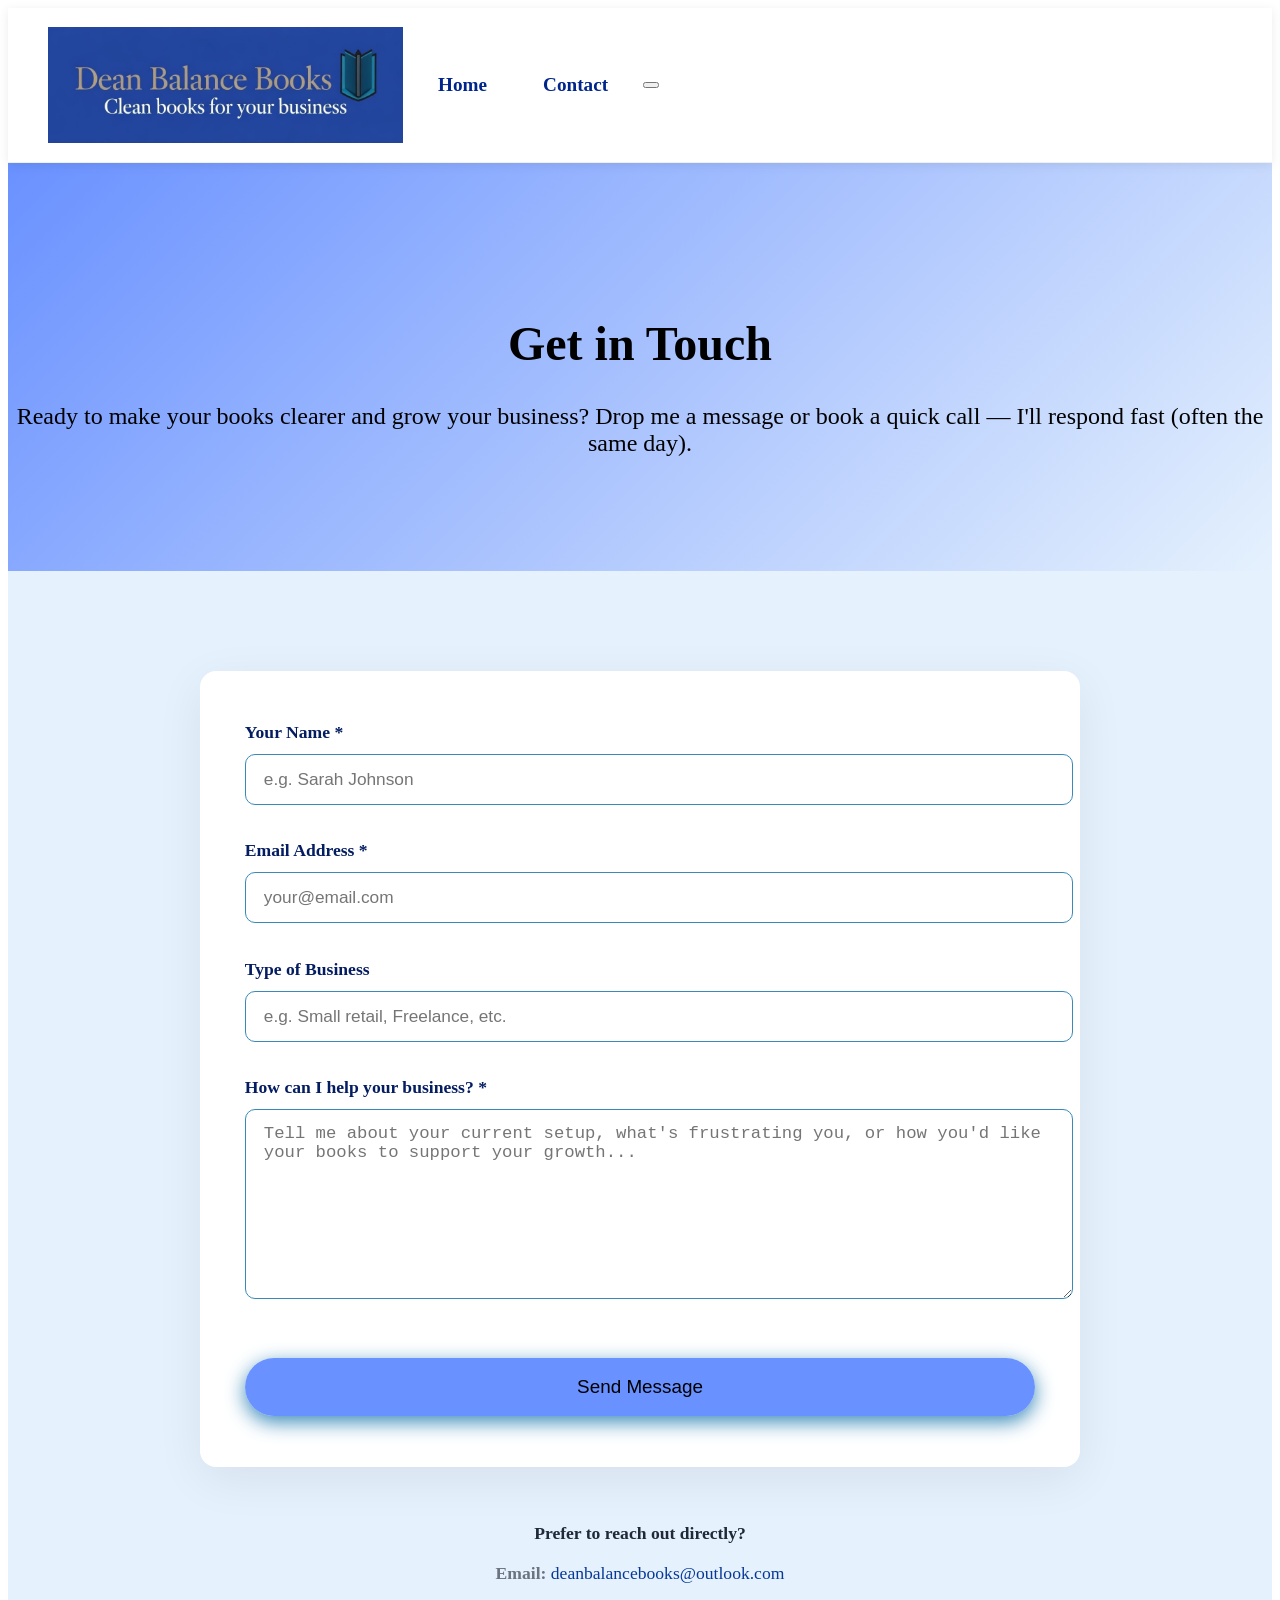
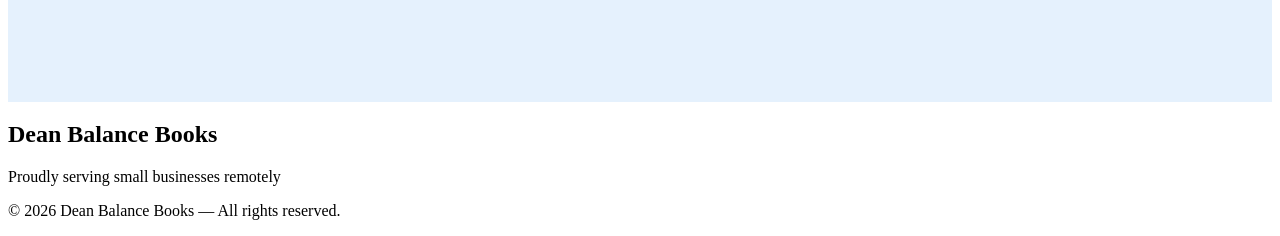
==== Contact Page/index.html @ a8c3a901 "Rename contact.html to index.html" ====
<!DOCTYPE html>
<html lang="en">
<head>
  <meta charset="UTF-8" />
  <meta name="viewport" content="width=device-width, initial-scale=1.0"/>
  <title>Dean Balance Books Contact Form</title>
  <meta name="description" content="Get in touch with Caitlin Dean Bookkeeping. Book a free discovery call or ask any question about your small business finances."/>

  <link rel="stylesheet" href="styles.css">
</head>
<body>
<nav class="main-nav">
  <div class="container">
    <div class="nav-content">
      <!-- Logo / Brand -->
      <img src="logo.jpg" alt="Dean Balance Books Logo" class="logo">
      </a>

      <!-- Menu links -->
      <ul class="nav-links">
        <li><a href="index.html">Home</a></li>
        <li><a href="contact.html">Contact</a></li>
      </ul>

      <!-- Mobile menu toggle (hamburger) -->
      <button class="menu-toggle" aria-label="Toggle menu">
        <span></span>
        <span></span>
        <span></span>
      </button>
    </div>
  </div>
</nav>
  <header>
    <div class="container">
      <h1 style="font-size: 3rem;">Get in Touch</h1>
      <p class="lead" style=" font-size: 1.5rem;">Ready to make your books clearer and grow your business? Drop me a message or book a quick call — I'll respond fast (often the same day).</p>
    </div>
  </header>

  <section id="contact-form">
    <div class="container">
      <div class="form-wrapper">
        <form id="form" method="POST" class="contact-form">
  <input type="hidden" name="access_key" value="8e34e6bb-6ea8-4bdf-ab73-58a92a766920">

            
          <div class="form-group">
            <label for="name">Your Name *</label>
            <input type="text" id="name" name="name" required placeholder="e.g. Sarah Johnson">
          </div>

          <div class="form-group">
            <label for="email">Email Address *</label>
            <input type="email" id="email" name="email" required placeholder="your@email.com">
          </div>

          <div class="form-group">
            <label for="business">Type of Business</label>
      <input type="text" id="business" name="business" placeholder="e.g. Small retail, Freelance, etc.">
          </div>

          <div class="form-group">
            <label for="message">How can I help your business? *</label>
            <textarea id="message" name="message" rows="6" required placeholder="Tell me about your current setup, what's frustrating you, or how you'd like your books to support your growth..."></textarea>
          </div>
          
          <button type="submit" class="btn">Send Message</button>
              
          
          </form>

          <div id="thank-you" style="display: none; text-align: center; padding: 4rem 1rem; background: #FAFBFD; border-radius: 16px; box-shadow: 0 12px 48px #89d4ff; max-width: 700px; margin: 0 auto;">
  <h2 style="color: #00378a; font-size: 3rem; margin-bottom: 1.5rem;">Thank You!</h2>
  <p style="font-size: 1.35rem; line-height: 1.6; color: var(--dark); margin-bottom: 2.5rem;">
    Your message has been sent successfully.<br>
    I'll review it and get back to you soon — usually within 24 hours.
  </p>

</div>

        <div class="alternative-contact">
          <p>Prefer to reach out directly?</p>
          <p>
            <strong>Email:</strong> <a href="mailto:deanbalancebooks@outlook.com">deanbalancebooks@outlook.com</a><br>
          </p>
        </div>
      </div>
    </div>
  </section>

  <footer>
    <div class="container">
      <h2 class="footer-logo">Dean Balance Books</h2>
      <div class="contact-info">
              Proudly serving small businesses remotely
      </div>
      <p class="copyright">
        © 2026 Dean Balance Books — All rights reserved.
      </p>
    </div>
  </footer>
<script src="script.js" defer></script>
</body>
</html>
---- Contact Page/styles.css ----
:root {
  --primary: #063997;        /* slightly softer blue */
  --primary-dark: #041d61;
  --accent: #4677ffce;         /* friendlier green */
  --light: #e5f1fd;
  --dark: #1f2937;
  --gray: #6b7280;
}
.main-nav {
  position: sticky;
  top: 0;
  z-index: 1000;
  background: white;
  box-shadow: 0 2px 10px rgba(0,0,0,0.08);
  border-bottom: 1px solid rgba(0,0,0,0.06);
}

.nav-content {
  display: flex;
  align-items: center;
  padding: 1.2rem 40px;
  gap: 35px;                 /* ← reduced a lot to pull menu closer */
}

.logo {
  width: 355px;              /* ← slightly smaller so it fits better */
  height: auto;
  flex-shrink: 0;
  display: block;
  overflow: hidden;          /* cuts off any extra transparent space on the right */
}

.logo img {
  width: 355px !important;   /* forces the image to obey our size */
  max-width: 355px !important;
  height: auto !important;
}

.nav-links {
  display: flex;
  justify-content: center;
  gap: 3.5rem;               /* space between Home and Contact — keep or change to 3rem if too wide */
  margin: 0;
  padding: 0;
  list-style: none;
}

 /* Optional: if you ever add something on the far right (cart, language, etc.) */
.right-placeholder {
  flex: 1;
  text-align: right;
}

.nav-links li a {
  color: #00258b;
  text-decoration: none;
  font-weight: 550;
  font-size: 1.2rem;
  transition: color 0.2s ease;
  position: relative;
}

.nav-links li a:hover,
.nav-links li a.active {
  color: var(--primary);
}

/* Underline hover effect (optional, keep or remove) */
.nav-links li a::after {
  content: '';
  position: absolute;
  width: 0;
  height: 2px;
  bottom: -6px;
  left: 0;
  background: var(--primary);
  transition: width 0.3s ease;
}

.nav-links li a:hover::after,
.nav-links li a.active::after {
  width: 100%;
}

/* Mobile menu toggle & styles remain the same */
@media (max-width: 768px) {
  .nav-links {
    position: absolute;
    top: 100%;
    left: 0;
    right: 0;
    background: white;
    flex-direction: column;
    padding: 1.5rem;
    gap: 1.5rem;
    box-shadow: 0 8px 16px rgba(0,0,0,0.1);
    transform: translateY(-10px);
    opacity: 0;
    visibility: hidden;
    transition: all 0.3s ease;
  }

  .nav-links.active {
    transform: translateY(0);
    opacity: 1;
    visibility: visible;
  }

  .menu-toggle {
    display: flex;
  }
}

  /* Hamburger animation */
  .menu-toggle.active span:nth-child(1) {
    transform: rotate(45deg) translate(5px, 5px);
  }

  .menu-toggle.active span:nth-child(2) {
    opacity: 0;
  }

  .menu-toggle.active span:nth-child(3) {
    transform: rotate(-45deg) translate(7px, -6px);
  }

/* Contact Page – Modern Minimalist Style Matching Main Page */
header {
  padding: 120px 0 90px;                    /* Exact match to main page */
  background: linear-gradient(135deg, var(--accent) 0%, var(--light) 100%);
  color: rgb(0, 0, 0);
  text-align: center;
}

#contact-form {
  padding: 100px 0;                         /* Matches main section padding */
  background: var(--light);
}

.form-wrapper {
  max-width: 880px;                         /* Wider for comfort – not too small, still centered */
  margin: 0 auto;
}

.contact-form {
  background: white;
  padding: 3.2rem 2.8rem;                   /* Generous internal space like modern examples */
  border-radius: 16px;
  box-shadow: 0 12px 48px rgba(0,0,0,0.07); /* Slightly deeper shadow for card lift */
  transition: transform 0.3s ease, box-shadow 0.3s ease;
}

.contact-form:hover {
  transform: translateY(-8px);
  box-shadow: 0 20px 60px rgba(0,0,0,0.12); /* Matches service card hover on main page */
}

.form-group {
  margin-bottom: 2.2rem;                    /* More vertical breathing room */
}

.form-group label {
  display: block;
  font-weight: 600;
  margin-bottom: 0.7rem;
  color: var(--primary-dark);               /* Blue tint for trust */
  font-size: 1.1rem;
}

.form-group input,
.form-group textarea {
  width: 100%;
  padding: 14px 18px;
  border: 1px solid #3a8ab9;
  border-radius: 10px;
  font-size: 1.08rem;
  transition: border-color 0.25s, box-shadow 0.25s;
}

.form-group input:focus,
.form-group textarea:focus {
  border-color: var(--accent);              /* Green focus for positive action */
  box-shadow: 0 0 0 4px #3a8ab9;
  outline: none;
}

.form-group textarea {
  resize: vertical;
  min-height: 160px;
}

.contact-form .btn {
  width: 100%;
  padding: 18px;
  font-size: 1.18rem;
  background: var(--accent);
  border: none;
  border-radius: 50px;
  margin-top: 1.2rem;
  box-shadow: 0 6px 20px #3a8ab9;
}

.contact-form .btn:hover {
  background: #3a8ab9;
  transform: translateY(-4px);
  box-shadow: 0 12px 30px #3a8ab9;
}

.alternative-contact {
  text-align: center;
  margin-top: 3.5rem;
  font-size: 1.1rem;
  color: var(--gray);
}

.alternative-contact p:first-child {
  font-weight: 600;
  color: var(--dark);
  margin-bottom: 1.2rem;
}

.alternative-contact a {
  color: var(--primary);
  font-weight: 500;
  text-decoration: none;
}

.alternative-contact a:hover {
  color: var(--accent);
  text-decoration: underline;
}

/* Responsive – matches main page */
@media (max-width: 768px) {
  header { padding: 90px 0 70px; }
  #contact-form { padding: 70px 0; }
  .form-wrapper { max-width: 100%; }
  .contact-form { padding: 2.5rem 1.8rem; }
}
/* Go Back button */
.back-wrapper {
  text-align: left;           /* or center if you prefer */
  margin: 20px 0 40px 0;
}

.back-button {
  display: inline-block;
  padding: 10px 20px;
  background-color: #f1f1f1;
  color: #333;
  text-decoration: none;
  font-size: 1rem;
  border-radius: 6px;
  transition: all 0.3s ease;
}

.back-button:hover {
  background-color: #9ac3ff;
  color: #033c92;
}
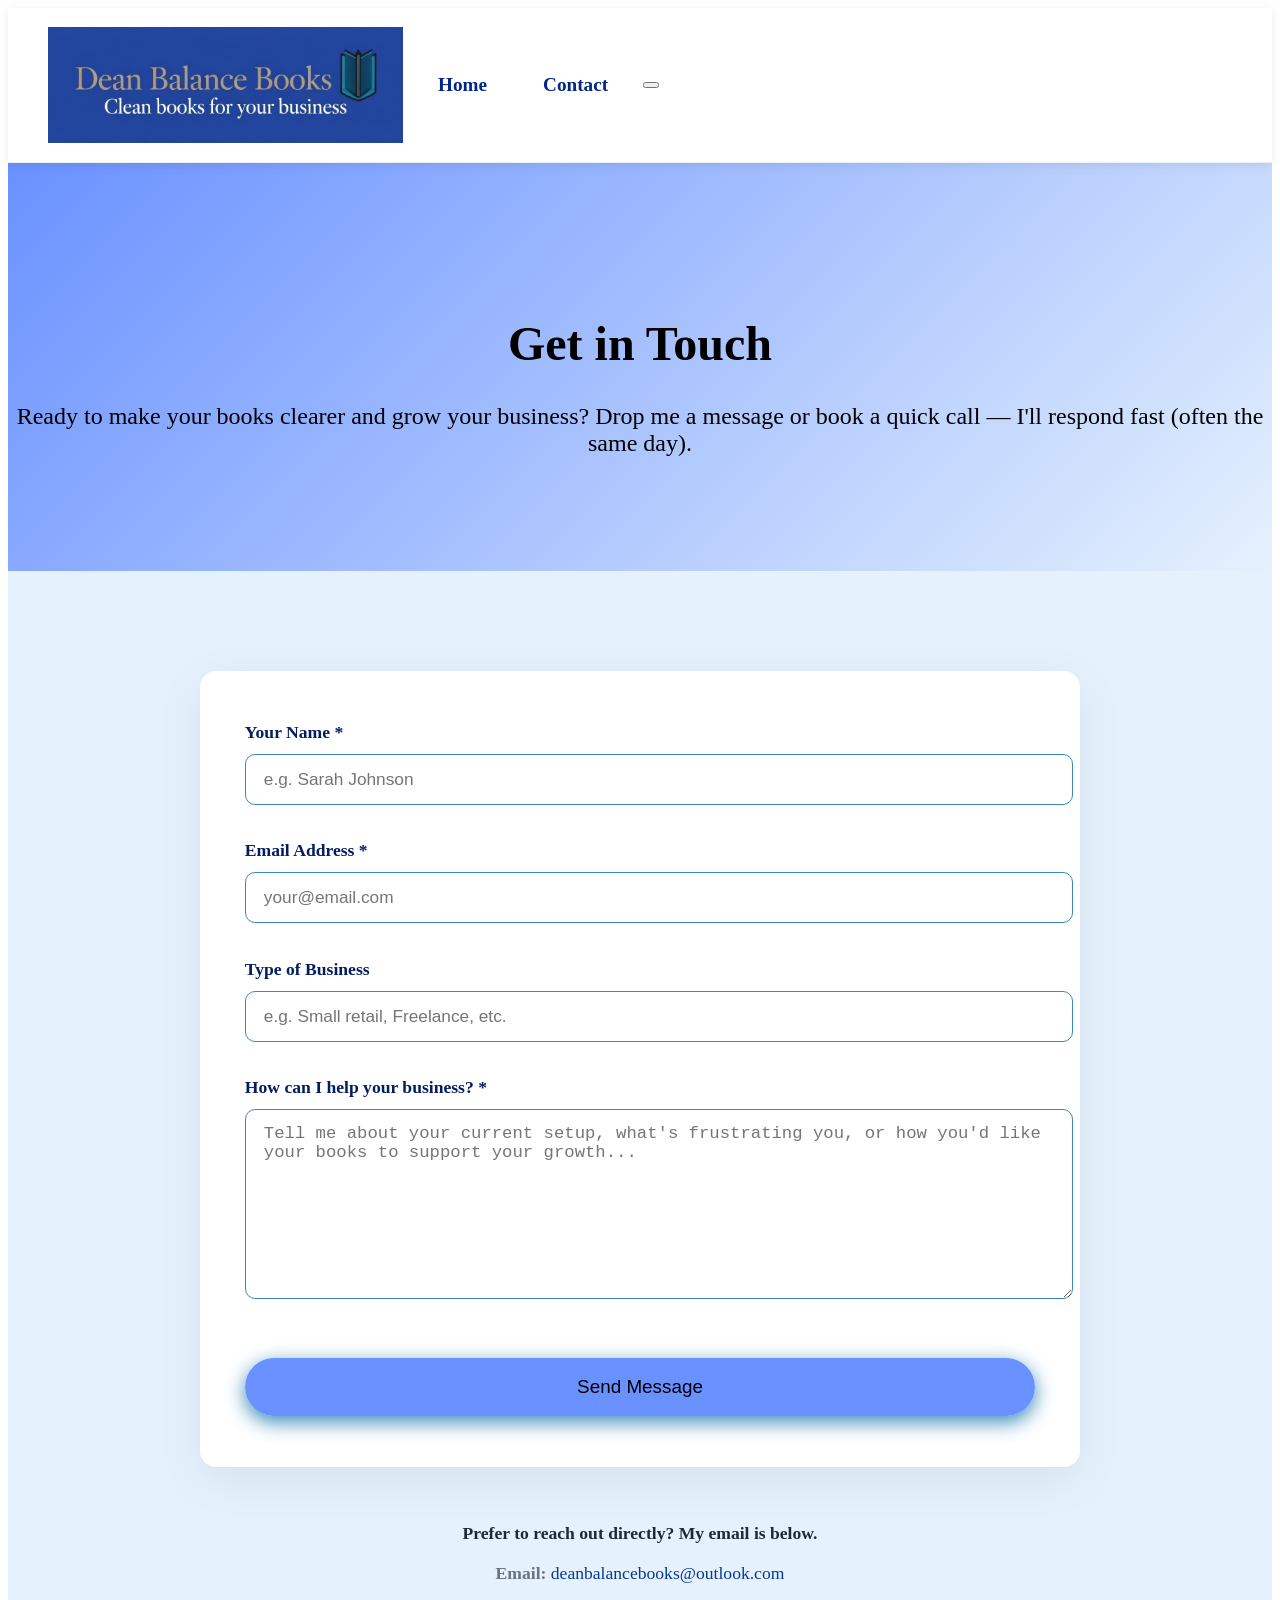
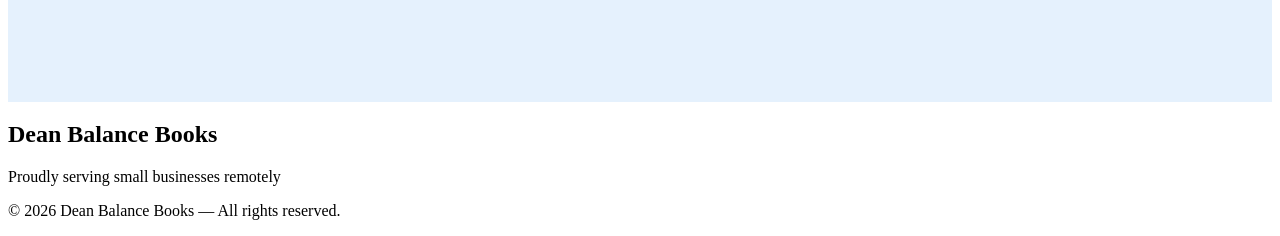
==== commit 95791254: "Fix HTML formatting issues in contact page" ====
--- a/Contact Page/index.html
+++ b/Contact Page/index.html
@@ -4,7 +4,7 @@
   <meta charset="UTF-8" />
   <meta name="viewport" content="width=device-width, initial-scale=1.0"/>
   <title>Dean Balance Books Contact Form</title>
-  <meta name="description" content="Get in touch with Caitlin Dean Bookkeeping. Book a free discovery call or ask any question about your small business finances."/>
+  <meta name="description" content=" Get in touch with Caitlin Dean Bookkeeping. Book a free discovery call or ask any question about your small business finances."/>
 
   <link rel="stylesheet" href="styles.css">
 </head>
@@ -80,7 +80,7 @@
 </div>
 
         <div class="alternative-contact">
-          <p>Prefer to reach out directly?</p>
+          <p>Prefer to reach out directly? My email is below.</p>
           <p>
             <strong>Email:</strong> <a href="mailto:deanbalancebooks@outlook.com">deanbalancebooks@outlook.com</a><br>
           </p>
